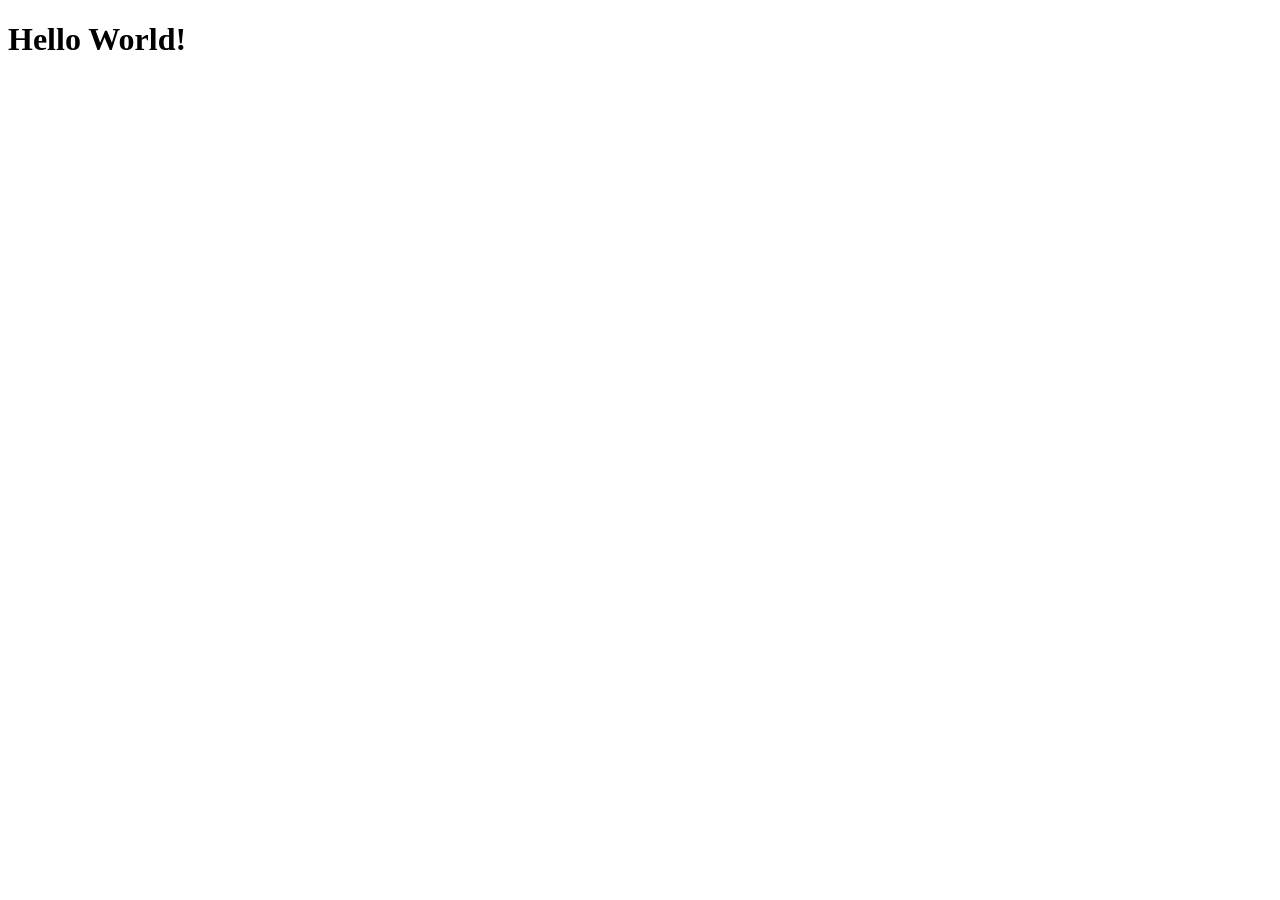
==== index.html @ 134ba5b0 "criei a pagina principal" ====
<!DOCTYPE html>
<html lang="pt-br">
<head>
    <meta charset="UTF-8">
    <meta name="viewport" content="width=device-width, initial-scale=1.0">
    <title>Projeto Redes Sociais</title>
    <link rel="shortcut icon" href="imagens/favicon.ico" type="image/x-icon">
</head>
<body>
    <h1>Hello World!</h1>
</body>
</html>
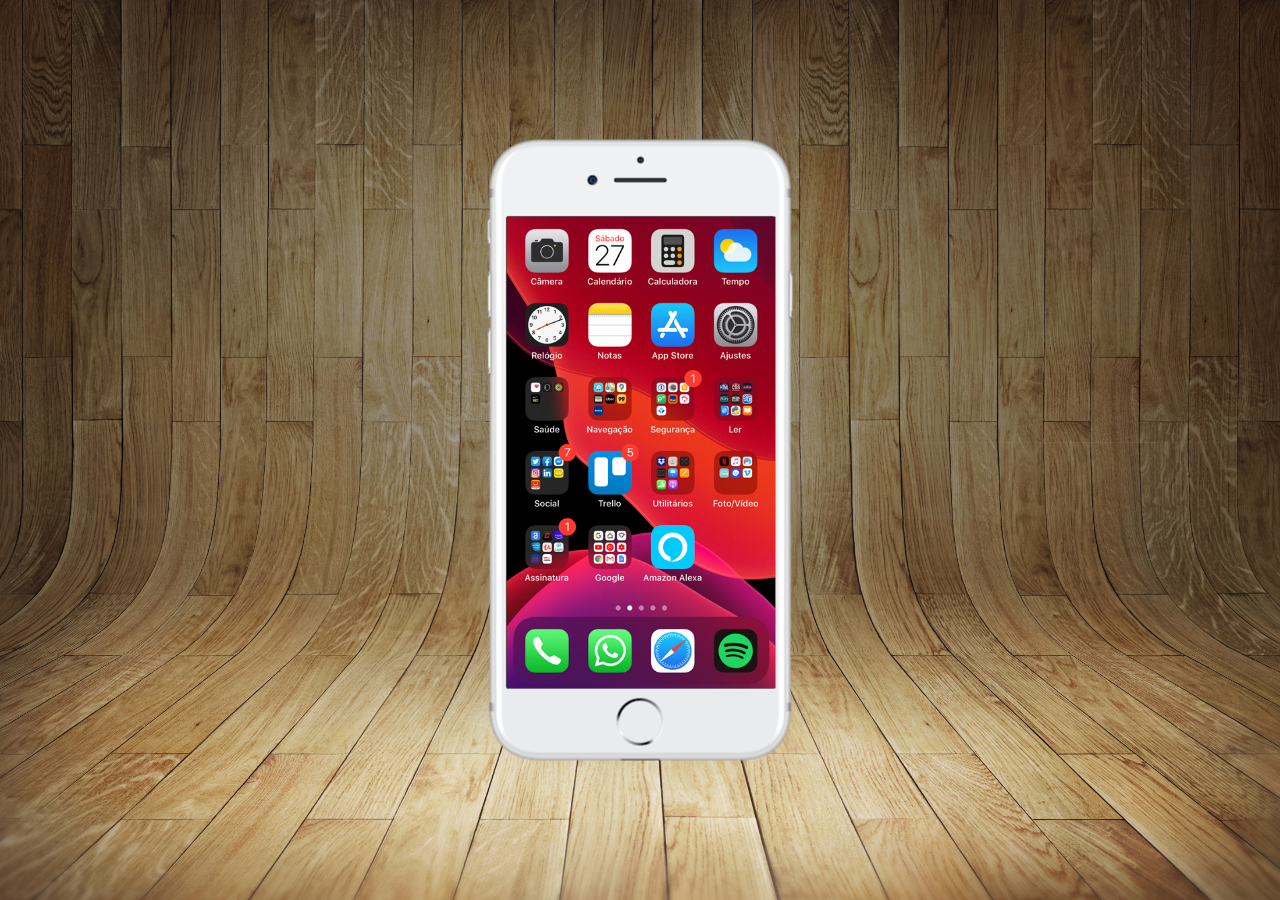
==== commit 9b194a69: "projeto-social" ====
--- a/index.html
+++ b/index.html
@@ -5,8 +5,16 @@
     <meta name="viewport" content="width=device-width, initial-scale=1.0">
     <title>Projeto Redes Sociais</title>
     <link rel="shortcut icon" href="imagens/favicon.ico" type="image/x-icon">
+    <link rel="stylesheet" href="style/style.css">
 </head>
 <body>
-    <h1>Hello World!</h1>
+    <main>
+        <section id="telefone">
+            <iframe src="home.html" name="tela" id="tela" frameborder="0"></iframe>
+        </section>
+        <section id="redes-sociais">
+
+        </section>
+    </main>
 </body>
 </html>
--- a/style/style.css
+++ b/style/style.css
@@ -0,0 +1,45 @@
+@charset "UTF-8";
+
+* {
+    margin: 0px;
+    padding: 0px;
+    font-family: Verdana, Geneva, Tahoma, sans-serif;
+}
+
+html, body {
+    height: 100vh;
+    width: 100vw;
+    background-color: black;
+}
+
+body {
+    background-image: url(../imagens/fundo-madeira.jpg);
+    background-repeat: no-repeat;
+    background-position: top center;
+    background-size: cover;
+    background-attachment: fixed;
+}
+
+main {
+    height: 100vh;
+    position: relative;
+}
+
+#telefone {
+    height: 627px;
+    width: 311px;
+    position: absolute;
+    top: 50%;
+    left: 50%;
+    transform: translate(-50%, -50%);
+    background-image: url('../imagens/frame-iphone.png');
+    background-repeat: no-repeat;
+}
+
+#tela {
+    position: relative;
+    top: 80px;
+    left: 22px;
+    width: 269px;
+    height: 472px;
+}
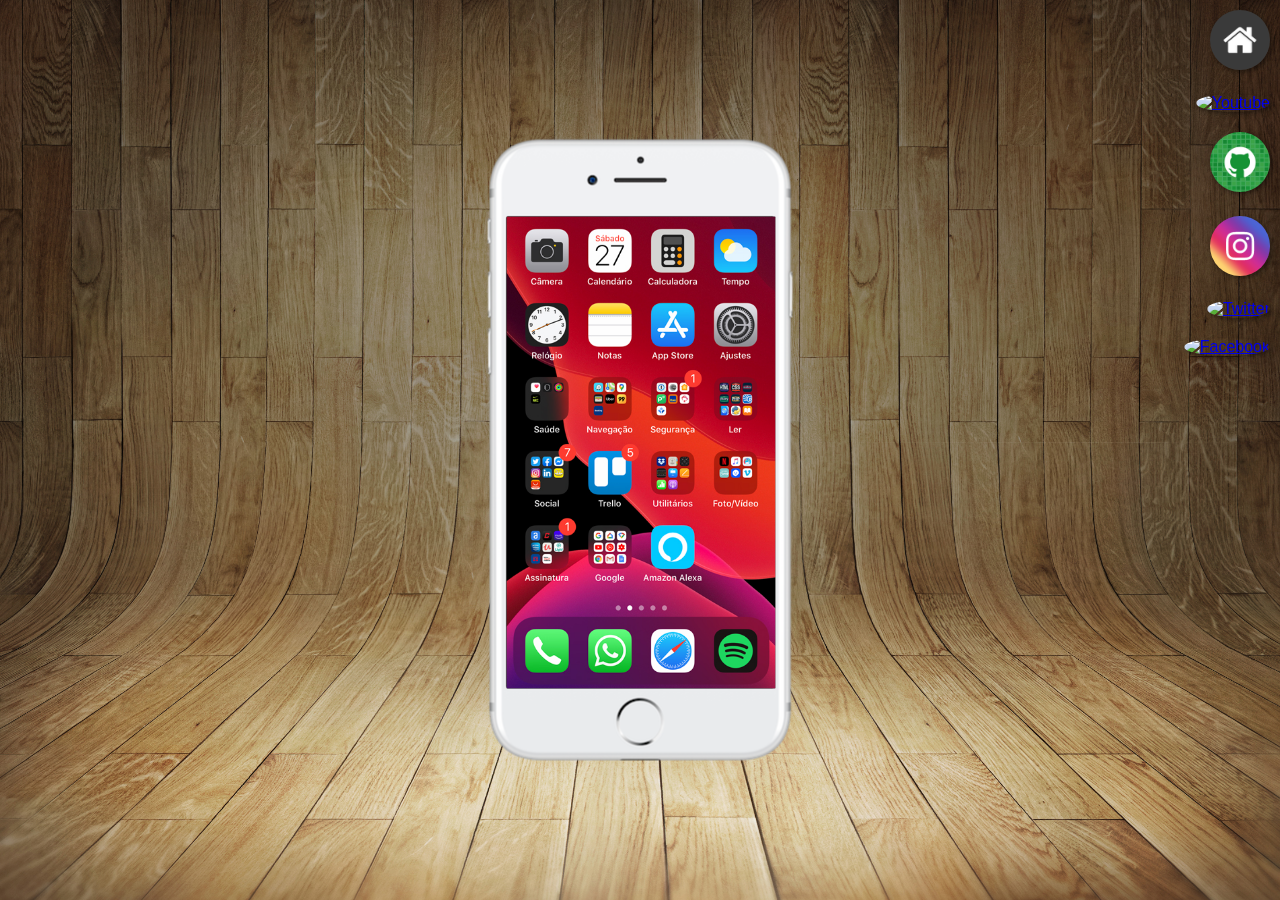
==== commit 4bfd83a1: "projeto-social" ====
--- a/index.html
+++ b/index.html
@@ -10,10 +10,22 @@
 <body>
     <main>
         <section id="telefone">
-            <iframe src="home.html" name="tela" id="tela" frameborder="0"></iframe>
+            <iframe src="home.html" name="tela" id="tela" frameborder="0" scrolling="scroll">
+                Seu navegador não é compatível com isso!
+            </iframe>
         </section>
         <section id="redes-sociais">
+            <a href="home.html" target="tela"><img src="imagens/logo-home.jpg" alt="Home"></a> <br>
 
+            <a href="youtube.html" target="tela"><img src="imagens/logo-youtube.jpg" alt="Youtube"></a> <br>
+
+            <a href="github.html" target="tela"><img src="imagens/logo-github.jpg" alt="GitHub"></a> <br>
+
+            <a href="instagram.html" target="tela"><img src="imagens/logo-instagram.jpg" alt="Instagram"></a> <br>
+
+            <a href="twitter.html" target="tela"><img src="imagens/logo-twitter.jpg" alt="Twitter"></a> <br>
+
+            <a href="facebook.html" target="tela"><img src="imagens/logo-facebook.jpg" alt="Facebook"></a>
         </section>
     </main>
 </body>
--- a/style/style.css
+++ b/style/style.css
@@ -42,4 +42,23 @@
     left: 22px;
     width: 269px;
     height: 472px;
+}
+
+#redes-sociais {
+    text-align: right;
+}
+
+#redes-sociais img:hover {
+    border: 2px solid white;
+    transform: translate(-3px, -3px);
+    box-shadow: 5px 5px 10px rgba(0, 0, 0, 0.359);
+    transition: transform 0.4s, border 0.6s;
+}
+
+#redes-sociais img{
+    width: 60px;
+    margin: 10px;
+    border-radius: 50%;
+    box-shadow: 2px 2px 5px rgba(0, 0, 0, 0.419);
+    box-sizing: border-box;
 }
